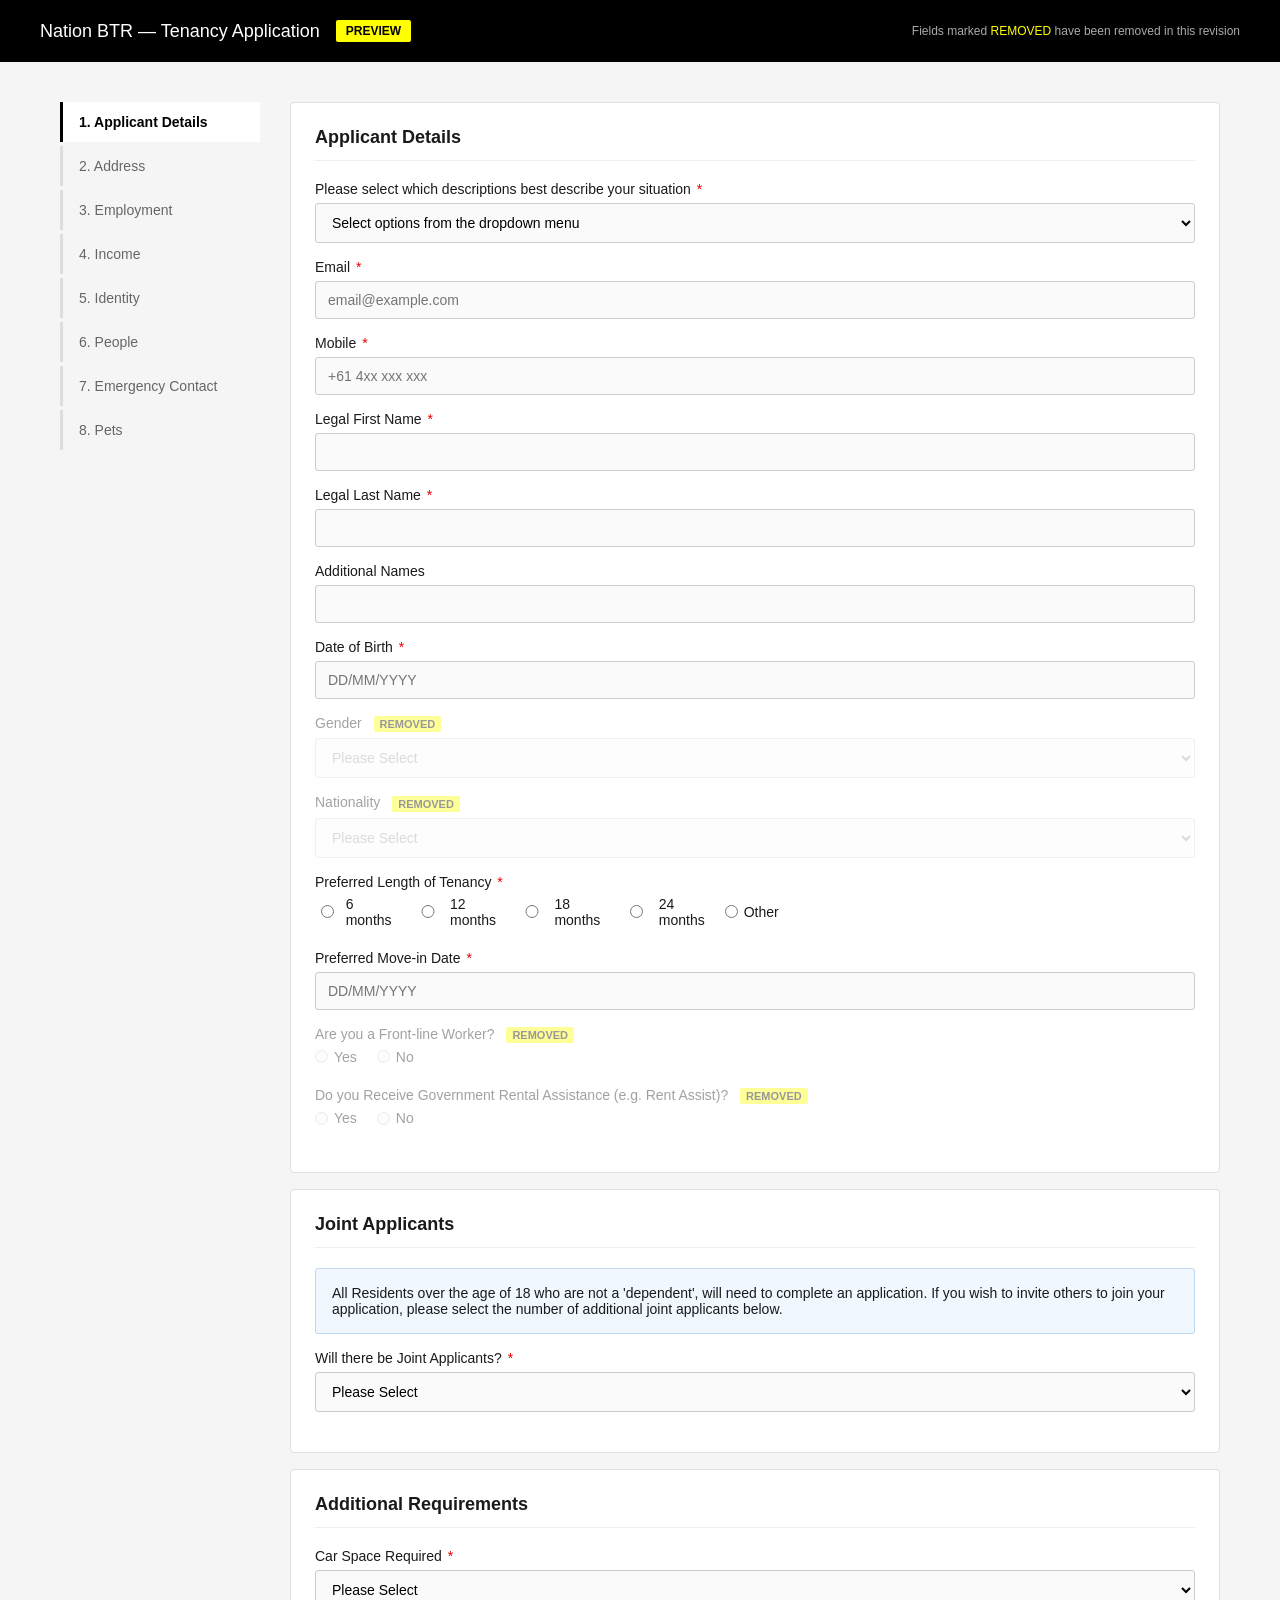
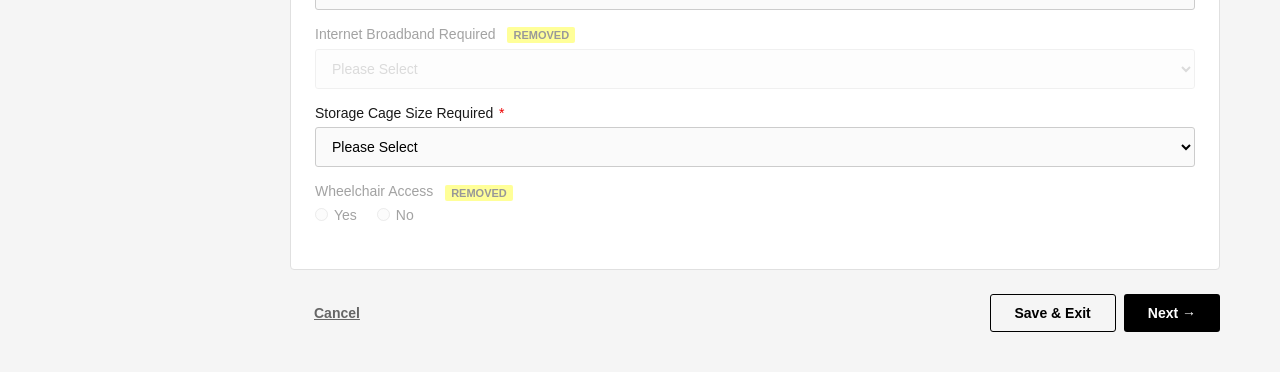
==== index.html @ 7a9f318f "Add HTML preview page with all 8 steps - removed fields shown in yellow" ====
<!DOCTYPE html>
<html lang="en">
<head>
    <meta charset="UTF-8">
    <meta name="viewport" content="width=device-width, initial-scale=1.0">
    <title>Nation BTR — Tenancy Application Form Preview</title>
    <style>
        * { box-sizing: border-box; margin: 0; padding: 0; }
        body { font-family: -apple-system, BlinkMacSystemFont, 'Segoe UI', sans-serif; background: #f5f5f5; color: #1a1a1a; }
        .header { background: #000; color: #fff; padding: 20px 40px; display: flex; align-items: center; gap: 16px; }
        .header h1 { font-size: 18px; font-weight: 500; }
        .header .badge { background: #ff0; color: #000; padding: 4px 10px; font-size: 12px; font-weight: 700; border-radius: 2px; }
        .layout { display: flex; max-width: 1200px; margin: 40px auto; gap: 30px; padding: 0 20px; }
        .stepper { width: 200px; flex-shrink: 0; }
        .stepper-item { padding: 12px 16px; border-left: 3px solid #ddd; margin-bottom: 4px; cursor: pointer; font-size: 14px; color: #666; }
        .stepper-item.active { border-left-color: #000; color: #000; font-weight: 600; background: #fff; }
        .stepper-item:hover { background: #fff; }
        .form-area { flex: 1; }
        .step { display: none; }
        .step.active { display: block; }
        .section { background: #fff; border: 1px solid #e0e0e0; border-radius: 4px; padding: 24px; margin-bottom: 16px; }
        .section h2 { font-size: 18px; font-weight: 600; margin-bottom: 20px; padding-bottom: 12px; border-bottom: 1px solid #eee; }
        .section h3 { font-size: 14px; font-weight: 600; margin: 20px 0 12px; color: #444; text-transform: uppercase; letter-spacing: 0.5px; }
        .field { margin-bottom: 16px; }
        .field label { display: block; font-size: 14px; font-weight: 500; margin-bottom: 6px; }
        .field label .req { color: #e00; margin-left: 2px; }
        .field input, .field select, .field textarea { width: 100%; padding: 10px 12px; border: 1px solid #ccc; border-radius: 3px; font-size: 14px; background: #fafafa; }
        .field input:focus, .field select:focus { outline: none; border-color: #000; background: #fff; }
        .field .hint { font-size: 12px; color: #888; margin-top: 4px; }
        .radio-group { display: flex; gap: 20px; margin-top: 6px; }
        .radio-group label { display: flex; align-items: center; gap: 6px; font-size: 14px; font-weight: 400; cursor: pointer; }
        .field-row { display: grid; grid-template-columns: 1fr 1fr; gap: 16px; }
        .nav-buttons { display: flex; justify-content: space-between; align-items: center; margin-top: 24px; }
        .btn { padding: 10px 24px; font-size: 14px; font-weight: 600; border: none; border-radius: 3px; cursor: pointer; }
        .btn-primary { background: #000; color: #fff; }
        .btn-secondary { background: transparent; border: 1px solid #000; color: #000; }
        .btn-ghost { background: transparent; color: #666; text-decoration: underline; border: none; }
        .removed-badge { display: inline-block; background: #ff0; color: #000; font-size: 11px; font-weight: 700; padding: 2px 6px; border-radius: 2px; margin-left: 8px; vertical-align: middle; }
        .info-box { background: #f0f7ff; border: 1px solid #c0d8f0; border-radius: 3px; padding: 16px; font-size: 14px; margin-bottom: 16px; }
    </style>
</head>
<body>

<div class="header">
    <h1>Nation BTR — Tenancy Application</h1>
    <span class="badge">PREVIEW</span>
    <span style="font-size:12px;color:#aaa;margin-left:auto;">Fields marked <span style="color:#ff0">REMOVED</span> have been removed in this revision</span>
</div>

<div class="layout">
    <div class="stepper">
        <div class="stepper-item active" onclick="showStep(1)">1. Applicant Details</div>
        <div class="stepper-item" onclick="showStep(2)">2. Address</div>
        <div class="stepper-item" onclick="showStep(3)">3. Employment</div>
        <div class="stepper-item" onclick="showStep(4)">4. Income</div>
        <div class="stepper-item" onclick="showStep(5)">5. Identity</div>
        <div class="stepper-item" onclick="showStep(6)">6. People</div>
        <div class="stepper-item" onclick="showStep(7)">7. Emergency Contact</div>
        <div class="stepper-item" onclick="showStep(8)">8. Pets</div>
    </div>

    <div class="form-area">

        <!-- STEP 1 -->
        <div class="step active" id="step-1">
            <div class="section">
                <h2>Applicant Details</h2>
                <div class="field">
                    <label>Please select which descriptions best describe your situation <span class="req">*</span></label>
                    <select><option>Select options from the dropdown menu</option></select>
                </div>
                <div class="field">
                    <label>Email <span class="req">*</span></label>
                    <input type="email" placeholder="email@example.com">
                </div>
                <div class="field">
                    <label>Mobile <span class="req">*</span></label>
                    <input type="tel" placeholder="+61 4xx xxx xxx">
                </div>
                <div class="field">
                    <label>Legal First Name <span class="req">*</span></label>
                    <input type="text">
                </div>
                <div class="field">
                    <label>Legal Last Name <span class="req">*</span></label>
                    <input type="text">
                </div>
                <div class="field">
                    <label>Additional Names</label>
                    <input type="text">
                </div>
                <div class="field">
                    <label>Date of Birth <span class="req">*</span></label>
                    <input type="text" placeholder="DD/MM/YYYY">
                </div>
                <div class="field" style="opacity:0.4">
                    <label>Gender <span class="removed-badge">REMOVED</span></label>
                    <select disabled><option>Please Select</option></select>
                </div>
                <div class="field" style="opacity:0.4">
                    <label>Nationality <span class="removed-badge">REMOVED</span></label>
                    <select disabled><option>Please Select</option></select>
                </div>
                <div class="field">
                    <label>Preferred Length of Tenancy <span class="req">*</span></label>
                    <div class="radio-group">
                        <label><input type="radio" name="tenancy"> 6 months</label>
                        <label><input type="radio" name="tenancy"> 12 months</label>
                        <label><input type="radio" name="tenancy"> 18 months</label>
                        <label><input type="radio" name="tenancy"> 24 months</label>
                        <label><input type="radio" name="tenancy"> Other</label>
                    </div>
                </div>
                <div class="field">
                    <label>Preferred Move-in Date <span class="req">*</span></label>
                    <input type="text" placeholder="DD/MM/YYYY">
                </div>
                <div class="field" style="opacity:0.4">
                    <label>Are you a Front-line Worker? <span class="removed-badge">REMOVED</span></label>
                    <div class="radio-group">
                        <label><input type="radio" disabled> Yes</label>
                        <label><input type="radio" disabled> No</label>
                    </div>
                </div>
                <div class="field" style="opacity:0.4">
                    <label>Do you Receive Government Rental Assistance (e.g. Rent Assist)? <span class="removed-badge">REMOVED</span></label>
                    <div class="radio-group">
                        <label><input type="radio" disabled> Yes</label>
                        <label><input type="radio" disabled> No</label>
                    </div>
                </div>
            </div>

            <div class="section">
                <h2>Joint Applicants</h2>
                <p class="info-box">All Residents over the age of 18 who are not a 'dependent', will need to complete an application. If you wish to invite others to join your application, please select the number of additional joint applicants below.</p>
                <div class="field">
                    <label>Will there be Joint Applicants? <span class="req">*</span></label>
                    <select><option>Please Select</option><option>0</option><option>1</option><option>2</option><option>3</option></select>
                </div>
            </div>

            <div class="section">
                <h2>Additional Requirements</h2>
                <div class="field">
                    <label>Car Space Required <span class="req">*</span></label>
                    <select><option>Please Select</option></select>
                </div>
                <div class="field" style="opacity:0.4">
                    <label>Internet Broadband Required <span class="removed-badge">REMOVED</span></label>
                    <select disabled><option>Please Select</option></select>
                </div>
                <div class="field">
                    <label>Storage Cage Size Required <span class="req">*</span></label>
                    <select><option>Please Select</option></select>
                </div>
                <div class="field" style="opacity:0.4">
                    <label>Wheelchair Access <span class="removed-badge">REMOVED</span></label>
                    <div class="radio-group">
                        <label><input type="radio" disabled> Yes</label>
                        <label><input type="radio" disabled> No</label>
                    </div>
                </div>
            </div>

            <div class="nav-buttons">
                <button class="btn btn-ghost">Cancel</button>
                <div style="display:flex;gap:8px">
                    <button class="btn btn-secondary">Save &amp; Exit</button>
                    <button class="btn btn-primary" onclick="showStep(2)">Next →</button>
                </div>
            </div>
        </div>

        <!-- STEP 2 -->
        <div class="step" id="step-2">
            <div class="section">
                <h2>Current Residential Address</h2>
                <p style="font-size:14px;color:#666;margin-bottom:16px">At a minimum, please provide your current residential address</p>
                <div class="field">
                    <label>Country <span class="req">*</span></label>
                    <select><option>Australia</option></select>
                </div>
                <div class="field"><label>Unit Number</label><input type="text"></div>
                <div class="field"><label>Street Number <span class="req">*</span></label><input type="text"></div>
                <div class="field"><label>Street Name <span class="req">*</span></label><input type="text"></div>
                <div class="field"><label>Street Type <span class="req">*</span></label><select><option>Please Select</option></select></div>
                <div class="field"><label>Suburb <span class="req">*</span></label><input type="text"></div>
                <div class="field"><label>State / Region</label><select><option>Please Select</option></select></div>
                <div class="field"><label>Postcode <span class="req">*</span></label><input type="text"></div>
                <div class="field">
                    <label>Do you rent? <span class="req">*</span></label>
                    <select><option>Please Select</option><option>Yes</option><option>No</option></select>
                </div>
                <div class="field"><label>Date you Moved into your Current Address</label><input type="text" placeholder="DD/MM/YYYY"></div>
            </div>
            <div class="nav-buttons">
                <button class="btn btn-secondary" onclick="showStep(1)">← Previous</button>
                <button class="btn btn-primary" onclick="showStep(3)">Next →</button>
            </div>
        </div>

        <!-- STEP 3 -->
        <div class="step" id="step-3">
            <div class="section">
                <h2>Employment Details</h2>
                <p style="font-size:14px;color:#666;margin-bottom:16px">At minimum, please provide Proof of Employment to cover all the jobs you have held over the last 12 months</p>
                <div class="field">
                    <label>Employment Type <span class="req">*</span></label>
                    <div class="radio-group">
                        <label><input type="radio" name="emp"> Employed</label>
                        <label><input type="radio" name="emp"> Self Employed</label>
                        <label><input type="radio" name="emp"> Unemployed</label>
                        <label><input type="radio" name="emp" style="opacity:0.4" disabled> Retired <span class="removed-badge">REMOVED</span></label>
                        <label><input type="radio" name="emp" style="opacity:0.4" disabled> Student <span class="removed-badge">REMOVED</span></label>
                    </div>
                </div>
                <h3>Current Employment Details</h3>
                <div class="field"><label>Company Name <span class="req">*</span></label><input type="text"></div>
                <div class="field"><label>Role or Title <span class="req">*</span></label><input type="text"></div>
                <div class="field"><label>Start Date <span class="req">*</span></label><input type="text" placeholder="DD/MM/YYYY"></div>
                <div class="field" style="opacity:0.4">
                    <label>Are you still Working There? <span class="removed-badge">REMOVED</span></label>
                    <div class="radio-group">
                        <label><input type="radio" disabled> Yes</label>
                        <label><input type="radio" disabled> No</label>
                    </div>
                </div>
                <h3>Proof of Employment</h3>
                <div class="field"><label>Document Type for Proof <span class="req">*</span></label><select><option>Please Select</option></select></div>
                <div class="field"><label>Upload Document <span class="req">*</span></label><input type="file" accept=".pdf"></div>
            </div>
            <div class="nav-buttons">
                <button class="btn btn-secondary" onclick="showStep(2)">← Previous</button>
                <button class="btn btn-primary" onclick="showStep(4)">Next →</button>
            </div>
        </div>

        <!-- STEP 4 -->
        <div class="step" id="step-4">
            <div class="section">
                <h2>Income &amp; Bank Statements</h2>
                <div class="field"><label>Income Type <span class="req">*</span></label><select><option>Please Select</option></select></div>
                <div class="field"><label>Frequency of Income <span class="req">*</span></label><select><option>Please Select</option></select></div>
                <div class="field"><label>Net Amount <span class="req">*</span></label><input type="number" placeholder="$"></div>
                <h3>Bank Statements</h3>
                <p style="font-size:14px;color:#666;margin-bottom:12px">Load up to 3 official Australian Bank Statements to demonstrate your income over the past 3 months</p>
                <div class="field"><label>Bank Statement 1 <span class="req">*</span></label><input type="file" accept=".pdf"><div class="hint">Minimum 3 Months Old</div></div>
            </div>
            <div class="nav-buttons">
                <button class="btn btn-secondary" onclick="showStep(3)">← Previous</button>
                <button class="btn btn-primary" onclick="showStep(5)">Next →</button>
            </div>
        </div>

        <!-- STEP 5 -->
        <div class="step" id="step-5">
            <div class="section">
                <h2>Identity Documents</h2>
                <div class="field"><label>Select Primary Document Type <span class="req">*</span></label><select><option>Please Select</option></select></div>
                <div class="field"><label>Select Secondary Document Type <span class="req">*</span></label><select><option>Please Select</option></select></div>
            </div>
            <div class="section">
                <h2>Proof of Identity Data</h2>
                <div class="field">
                    <label>Document Type <span class="req">*</span></label>
                    <div class="radio-group">
                        <label><input type="radio" name="id"> Passport</label>
                        <label><input type="radio" name="id"> Driving License</label>
                        <label><input type="radio" name="id"> Medicare</label>
                    </div>
                </div>
                <div class="field"><label>Passport Number</label><input type="text"></div>
                <div class="field"><label>Country Code</label><input type="text"></div>
                <div class="field" style="opacity:0.4">
                    <label>Gender <span class="removed-badge">REMOVED</span></label>
                    <select disabled><option>Please Select</option></select>
                </div>
            </div>
            <div class="nav-buttons">
                <button class="btn btn-secondary" onclick="showStep(4)">← Previous</button>
                <button class="btn btn-primary" onclick="showStep(6)">Next →</button>
            </div>
        </div>

        <!-- STEP 6 -->
        <div class="step" id="step-6">
            <div class="section">
                <h2>Other Residents</h2>
                <div class="field">
                    <label>Other Residents Including Children? <span class="req">*</span></label>
                    <div class="radio-group">
                        <label><input type="radio" name="occ"> Yes</label>
                        <label><input type="radio" name="occ"> No</label>
                    </div>
                </div>
                <div style="opacity:0.4">
                    <h3>Resident Details <span class="removed-badge">REMOVED</span></h3>
                    <p style="font-size:13px;color:#888;margin-top:8px">Age, First Name, Last Name, Carer fields for Residents 1–6 have been removed</p>
                </div>
            </div>
            <div class="nav-buttons">
                <button class="btn btn-secondary" onclick="showStep(5)">← Previous</button>
                <button class="btn btn-primary" onclick="showStep(7)">Next →</button>
            </div>
        </div>

        <!-- STEP 7 -->
        <div class="step" id="step-7">
            <div class="section">
                <h2>Emergency Contact</h2>
                <div class="field"><label>First Name <span class="req">*</span></label><input type="text"></div>
                <div class="field"><label>Last Name <span class="req">*</span></label><input type="text"></div>
                <div class="field"><label>Phone <span class="req">*</span></label><input type="tel"></div>
                <div class="field"><label>Email <span class="req">*</span></label><input type="email"></div>
                <div class="field"><label>Relationship to you <span class="req">*</span></label><select><option>Please Select</option></select></div>
            </div>
            <div class="nav-buttons">
                <button class="btn btn-secondary" onclick="showStep(6)">← Previous</button>
                <button class="btn btn-primary" onclick="showStep(8)">Next →</button>
            </div>
        </div>

        <!-- STEP 8 -->
        <div class="step" id="step-8">
            <div class="section">
                <h2>Pets</h2>
                <div class="field">
                    <label>Will any Pets be Living in your Residence? <span class="req">*</span></label>
                    <div class="radio-group">
                        <label><input type="radio" name="pets"> Yes</label>
                        <label><input type="radio" name="pets"> No</label>
                    </div>
                </div>
                <h3>Pet 1</h3>
                <div class="field"><label>Pet Name</label><input type="text"></div>
                <div class="field"><label>Species <span class="req">*</span></label><select><option>Please Select</option></select></div>
                <div class="field"><label>Breed</label><input type="text"></div>
                <div class="field" style="opacity:0.4"><label>Gender <span class="removed-badge">REMOVED</span></label><select disabled><option>Please Select</option></select></div>
                <div class="field" style="opacity:0.4"><label>Age <span class="removed-badge">REMOVED</span></label><input type="number" disabled></div>
                <div class="field" style="opacity:0.4"><label>Pet Registration Number <span class="removed-badge">REMOVED</span></label><input type="text" disabled></div>
                <div class="field"><label>Weight (KG)</label><input type="text"></div>
                <div class="field">
                    <label>Vaccinated? <span class="req">*</span></label>
                    <div class="radio-group">
                        <label><input type="radio" name="vax"> Yes</label>
                        <label><input type="radio" name="vax"> No</label>
                    </div>
                </div>
                <div class="field"><label>Photos</label><input type="file" accept="image/*"><div class="hint">Please attach photos of pet</div></div>
            </div>
            <div class="nav-buttons">
                <button class="btn btn-secondary" onclick="showStep(7)">← Previous</button>
                <button class="btn btn-primary">Submit Application</button>
            </div>
        </div>

    </div>
</div>

<script>
function showStep(n) {
    document.querySelectorAll('.step').forEach(s => s.classList.remove('active'));
    document.querySelectorAll('.stepper-item').forEach(s => s.classList.remove('active'));
    document.getElementById('step-' + n).classList.add('active');
    document.querySelectorAll('.stepper-item')[n-1].classList.add('active');
    window.scrollTo(0,0);
}
</script>
</body>
</html>
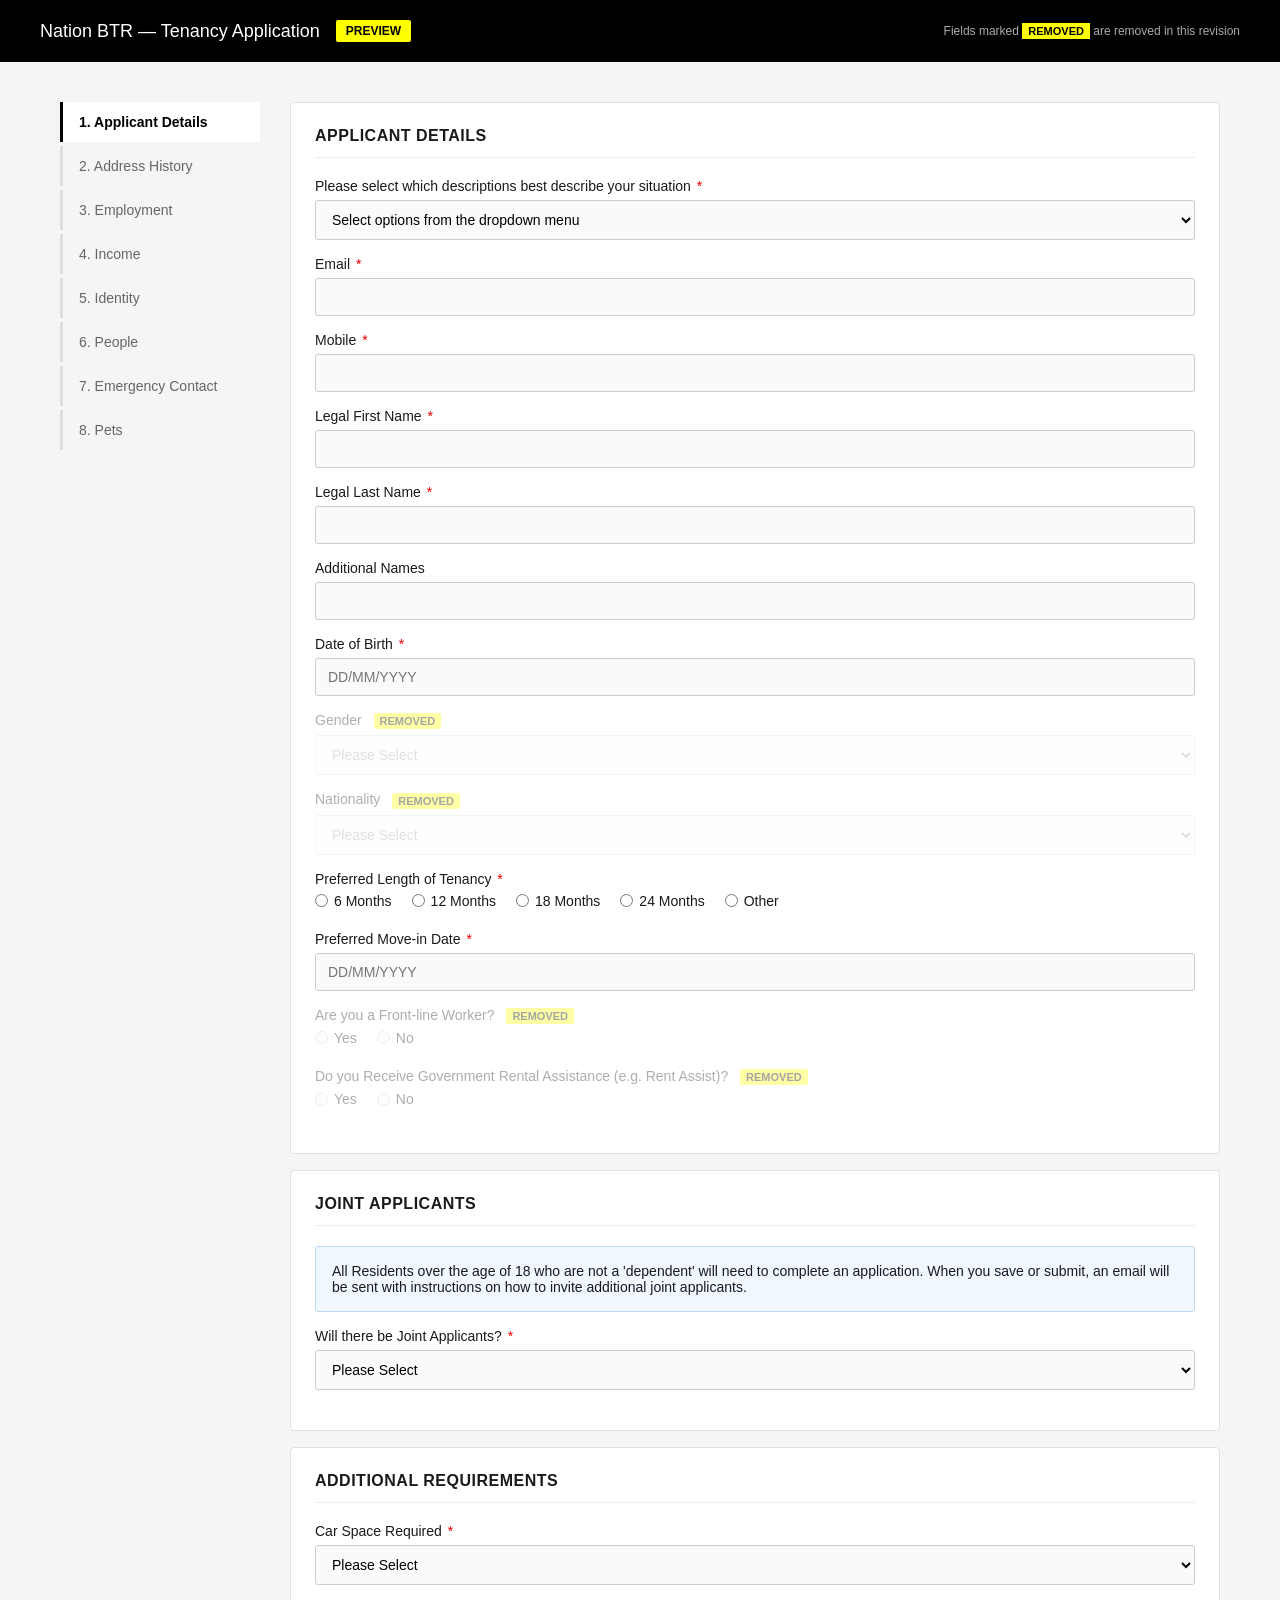
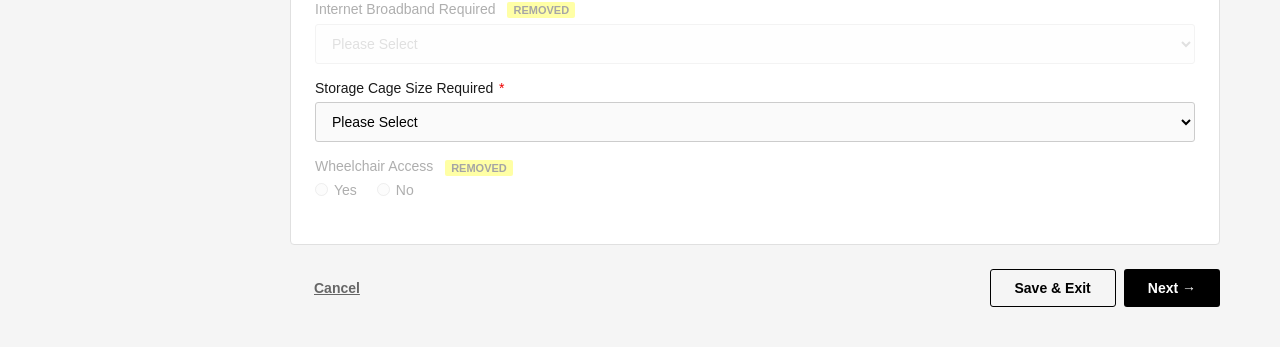
==== commit 872bd5a7: "Full rewrite - all HubSpot CRM internal field names wired up across all 8 steps" ====
--- a/index.html
+++ b/index.html
@@ -9,7 +9,7 @@
         body { font-family: -apple-system, BlinkMacSystemFont, 'Segoe UI', sans-serif; background: #f5f5f5; color: #1a1a1a; }
         .header { background: #000; color: #fff; padding: 20px 40px; display: flex; align-items: center; gap: 16px; }
         .header h1 { font-size: 18px; font-weight: 500; }
-        .header .badge { background: #ff0; color: #000; padding: 4px 10px; font-size: 12px; font-weight: 700; border-radius: 2px; }
+        .badge { background: #ff0; color: #000; padding: 4px 10px; font-size: 12px; font-weight: 700; border-radius: 2px; }
         .layout { display: flex; max-width: 1200px; margin: 40px auto; gap: 30px; padding: 0 20px; }
         .stepper { width: 200px; flex-shrink: 0; }
         .stepper-item { padding: 12px 16px; border-left: 3px solid #ddd; margin-bottom: 4px; cursor: pointer; font-size: 14px; color: #666; }
@@ -19,15 +19,15 @@
         .step { display: none; }
         .step.active { display: block; }
         .section { background: #fff; border: 1px solid #e0e0e0; border-radius: 4px; padding: 24px; margin-bottom: 16px; }
-        .section h2 { font-size: 18px; font-weight: 600; margin-bottom: 20px; padding-bottom: 12px; border-bottom: 1px solid #eee; }
-        .section h3 { font-size: 14px; font-weight: 600; margin: 20px 0 12px; color: #444; text-transform: uppercase; letter-spacing: 0.5px; }
+        .section h2 { font-size: 16px; font-weight: 700; margin-bottom: 20px; padding-bottom: 12px; border-bottom: 1px solid #eee; text-transform: uppercase; letter-spacing: 0.5px; }
+        .section h3 { font-size: 13px; font-weight: 700; margin: 20px 0 12px; text-transform: uppercase; letter-spacing: 0.5px; }
         .field { margin-bottom: 16px; }
         .field label { display: block; font-size: 14px; font-weight: 500; margin-bottom: 6px; }
-        .field label .req { color: #e00; margin-left: 2px; }
-        .field input, .field select, .field textarea { width: 100%; padding: 10px 12px; border: 1px solid #ccc; border-radius: 3px; font-size: 14px; background: #fafafa; }
+        .req { color: #e00; margin-left: 2px; }
+        .field input[type=text], .field input[type=email], .field input[type=tel], .field input[type=number], .field select { width: 100%; padding: 10px 12px; border: 1px solid #ccc; border-radius: 3px; font-size: 14px; background: #fafafa; }
         .field input:focus, .field select:focus { outline: none; border-color: #000; background: #fff; }
         .field .hint { font-size: 12px; color: #888; margin-top: 4px; }
-        .radio-group { display: flex; gap: 20px; margin-top: 6px; }
+        .radio-group { display: flex; gap: 20px; flex-wrap: wrap; margin-top: 6px; }
         .radio-group label { display: flex; align-items: center; gap: 6px; font-size: 14px; font-weight: 400; cursor: pointer; }
         .field-row { display: grid; grid-template-columns: 1fr 1fr; gap: 16px; }
         .nav-buttons { display: flex; justify-content: space-between; align-items: center; margin-top: 24px; }
@@ -35,8 +35,13 @@
         .btn-primary { background: #000; color: #fff; }
         .btn-secondary { background: transparent; border: 1px solid #000; color: #000; }
         .btn-ghost { background: transparent; color: #666; text-decoration: underline; border: none; }
+        .removed { opacity: 0.35; pointer-events: none; }
         .removed-badge { display: inline-block; background: #ff0; color: #000; font-size: 11px; font-weight: 700; padding: 2px 6px; border-radius: 2px; margin-left: 8px; vertical-align: middle; }
         .info-box { background: #f0f7ff; border: 1px solid #c0d8f0; border-radius: 3px; padding: 16px; font-size: 14px; margin-bottom: 16px; }
+        .conditional-note { font-size: 13px; color: #e67700; margin-bottom: 16px; }
+        .hidden { display: none; }
+        .upload-field { display: flex; align-items: center; justify-content: space-between; border: 1px solid #ccc; border-radius: 3px; padding: 10px 12px; background: #fafafa; }
+        .upload-btn { background: #000; color: #fff; border: none; padding: 8px 16px; font-size: 12px; font-weight: 700; cursor: pointer; letter-spacing: 0.5px; }
     </style>
 </head>
 <body>
@@ -44,13 +49,13 @@
 <div class="header">
     <h1>Nation BTR — Tenancy Application</h1>
     <span class="badge">PREVIEW</span>
-    <span style="font-size:12px;color:#aaa;margin-left:auto;">Fields marked <span style="color:#ff0">REMOVED</span> have been removed in this revision</span>
+    <span style="font-size:12px;color:#aaa;margin-left:auto">Fields marked <span style="background:#ff0;color:#000;padding:2px 6px;font-size:11px;font-weight:700">REMOVED</span> are removed in this revision</span>
 </div>
 
 <div class="layout">
     <div class="stepper">
         <div class="stepper-item active" onclick="showStep(1)">1. Applicant Details</div>
-        <div class="stepper-item" onclick="showStep(2)">2. Address</div>
+        <div class="stepper-item" onclick="showStep(2)">2. Address History</div>
         <div class="stepper-item" onclick="showStep(3)">3. Employment</div>
         <div class="stepper-item" onclick="showStep(4)">4. Income</div>
         <div class="stepper-item" onclick="showStep(5)">5. Identity</div>
@@ -61,82 +66,82 @@
 
     <div class="form-area">
 
-        <!-- STEP 1 -->
+        <!-- =========== STEP 1 =========== -->
         <div class="step active" id="step-1">
             <div class="section">
                 <h2>Applicant Details</h2>
                 <div class="field">
                     <label>Please select which descriptions best describe your situation <span class="req">*</span></label>
-                    <select><option>Select options from the dropdown menu</option></select>
+                    <select name="type"><option>Select options from the dropdown menu</option></select>
                 </div>
                 <div class="field">
                     <label>Email <span class="req">*</span></label>
-                    <input type="email" placeholder="email@example.com">
+                    <input type="email" name="email">
                 </div>
                 <div class="field">
                     <label>Mobile <span class="req">*</span></label>
-                    <input type="tel" placeholder="+61 4xx xxx xxx">
+                    <input type="tel" name="phone">
                 </div>
                 <div class="field">
                     <label>Legal First Name <span class="req">*</span></label>
-                    <input type="text">
+                    <input type="text" name="legal_first_name">
                 </div>
                 <div class="field">
                     <label>Legal Last Name <span class="req">*</span></label>
-                    <input type="text">
+                    <input type="text" name="legal_last_name">
                 </div>
                 <div class="field">
                     <label>Additional Names</label>
-                    <input type="text">
+                    <input type="text" name="other_given_name">
                 </div>
                 <div class="field">
                     <label>Date of Birth <span class="req">*</span></label>
-                    <input type="text" placeholder="DD/MM/YYYY">
-                </div>
-                <div class="field" style="opacity:0.4">
+                    <input type="text" name="date_of_birth" class="js-dateinput" placeholder="DD/MM/YYYY">
+                </div>
+                <div class="field removed">
                     <label>Gender <span class="removed-badge">REMOVED</span></label>
-                    <select disabled><option>Please Select</option></select>
-                </div>
-                <div class="field" style="opacity:0.4">
+                    <select name="gender" disabled><option>Please Select</option></select>
+                </div>
+                <div class="field removed">
                     <label>Nationality <span class="removed-badge">REMOVED</span></label>
-                    <select disabled><option>Please Select</option></select>
+                    <select name="application_form_nationality" disabled><option>Please Select</option></select>
                 </div>
                 <div class="field">
                     <label>Preferred Length of Tenancy <span class="req">*</span></label>
                     <div class="radio-group">
-                        <label><input type="radio" name="tenancy"> 6 months</label>
-                        <label><input type="radio" name="tenancy"> 12 months</label>
-                        <label><input type="radio" name="tenancy"> 18 months</label>
-                        <label><input type="radio" name="tenancy"> 24 months</label>
-                        <label><input type="radio" name="tenancy"> Other</label>
+                        <label><input type="radio" name="length_of_tenancy" value="6"> 6 Months</label>
+                        <label><input type="radio" name="length_of_tenancy" value="12"> 12 Months</label>
+                        <label><input type="radio" name="length_of_tenancy" value="18"> 18 Months</label>
+                        <label><input type="radio" name="length_of_tenancy" value="24"> 24 Months</label>
+                        <label><input type="radio" name="length_of_tenancy" value="other"> Other</label>
                     </div>
                 </div>
                 <div class="field">
                     <label>Preferred Move-in Date <span class="req">*</span></label>
-                    <input type="text" placeholder="DD/MM/YYYY">
-                </div>
-                <div class="field" style="opacity:0.4">
+                    <input type="text" name="move_in_date" class="js-movecalendar" placeholder="DD/MM/YYYY">
+                </div>
+                <div class="field removed">
                     <label>Are you a Front-line Worker? <span class="removed-badge">REMOVED</span></label>
                     <div class="radio-group">
-                        <label><input type="radio" disabled> Yes</label>
-                        <label><input type="radio" disabled> No</label>
-                    </div>
-                </div>
-                <div class="field" style="opacity:0.4">
+                        <label><input type="radio" name="front_line_worker" disabled> Yes</label>
+                        <label><input type="radio" name="front_line_worker" disabled> No</label>
+                    </div>
+                </div>
+                <div class="field removed">
                     <label>Do you Receive Government Rental Assistance (e.g. Rent Assist)? <span class="removed-badge">REMOVED</span></label>
                     <div class="radio-group">
-                        <label><input type="radio" disabled> Yes</label>
-                        <label><input type="radio" disabled> No</label>
+                        <label><input type="radio" name="rent_assistance" disabled> Yes</label>
+                        <label><input type="radio" name="rent_assistance" disabled> No</label>
                     </div>
                 </div>
             </div>
 
             <div class="section">
                 <h2>Joint Applicants</h2>
-                <p class="info-box">All Residents over the age of 18 who are not a 'dependent', will need to complete an application. If you wish to invite others to join your application, please select the number of additional joint applicants below.</p>
+                <p class="info-box">All Residents over the age of 18 who are not a 'dependent' will need to complete an application. When you save or submit, an email will be sent with instructions on how to invite additional joint applicants.</p>
                 <div class="field">
                     <label>Will there be Joint Applicants? <span class="req">*</span></label>
-                    <select><option>Please Select</option><option>0</option><option>1</option><option>2</option><option>3</option></select>
+                    <select name="number_of_joint_applicants"><option>Please Select</option><option>0</option><option>1</option><option>2</option><option>3</option></select>
                 </div>
             </div>
 
@@ -144,63 +149,165 @@
                 <h2>Additional Requirements</h2>
                 <div class="field">
                     <label>Car Space Required <span class="req">*</span></label>
-                    <select><option>Please Select</option></select>
-                </div>
-                <div class="field" style="opacity:0.4">
+                    <select name="car_space_type"><option>Please Select</option></select>
+                </div>
+                <div class="field removed">
                     <label>Internet Broadband Required <span class="removed-badge">REMOVED</span></label>
-                    <select disabled><option>Please Select</option></select>
+                    <select name="internet_required" disabled><option>Please Select</option></select>
                 </div>
                 <div class="field">
                     <label>Storage Cage Size Required <span class="req">*</span></label>
-                    <select><option>Please Select</option></select>
-                </div>
-                <div class="field" style="opacity:0.4">
+                    <select name="storage_cage_size"><option>Please Select</option></select>
+                </div>
+                <div class="field removed">
                     <label>Wheelchair Access <span class="removed-badge">REMOVED</span></label>
                     <div class="radio-group">
-                        <label><input type="radio" disabled> Yes</label>
-                        <label><input type="radio" disabled> No</label>
-                    </div>
-                </div>
-            </div>
-
-            <div class="nav-buttons">
-                <button class="btn btn-ghost">Cancel</button>
-                <div style="display:flex;gap:8px">
-                    <button class="btn btn-secondary">Save &amp; Exit</button>
-                    <button class="btn btn-primary" onclick="showStep(2)">Next →</button>
-                </div>
-            </div>
-        </div>
-
-        <!-- STEP 2 -->
+                        <label><input type="radio" name="wheelchair_access_required" disabled> Yes</label>
+                        <label><input type="radio" name="wheelchair_access_required" disabled> No</label>
+                    </div>
+                </div>
+            </div>
+
+            <div class="nav-buttons">
+                <button class="btn btn-ghost" type="button">Cancel</button>
+                <div style="display:flex;gap:8px">
+                    <button class="btn btn-secondary" type="button">Save &amp; Exit</button>
+                    <button class="btn btn-primary" type="button" onclick="showStep(2)">Next →</button>
+                </div>
+            </div>
+        </div>
+
+        <!-- =========== STEP 2 =========== -->
         <div class="step" id="step-2">
             <div class="section">
                 <h2>Current Residential Address</h2>
                 <p style="font-size:14px;color:#666;margin-bottom:16px">At a minimum, please provide your current residential address</p>
                 <div class="field">
                     <label>Country <span class="req">*</span></label>
-                    <select><option>Australia</option></select>
-                </div>
-                <div class="field"><label>Unit Number</label><input type="text"></div>
-                <div class="field"><label>Street Number <span class="req">*</span></label><input type="text"></div>
-                <div class="field"><label>Street Name <span class="req">*</span></label><input type="text"></div>
-                <div class="field"><label>Street Type <span class="req">*</span></label><select><option>Please Select</option></select></div>
-                <div class="field"><label>Suburb <span class="req">*</span></label><input type="text"></div>
-                <div class="field"><label>State / Region</label><select><option>Please Select</option></select></div>
-                <div class="field"><label>Postcode <span class="req">*</span></label><input type="text"></div>
-                <div class="field">
-                    <label>Do you rent? <span class="req">*</span></label>
-                    <select><option>Please Select</option><option>Yes</option><option>No</option></select>
-                </div>
-                <div class="field"><label>Date you Moved into your Current Address</label><input type="text" placeholder="DD/MM/YYYY"></div>
-            </div>
-            <div class="nav-buttons">
-                <button class="btn btn-secondary" onclick="showStep(1)">← Previous</button>
-                <button class="btn btn-primary" onclick="showStep(3)">Next →</button>
-            </div>
-        </div>
-
-        <!-- STEP 3 -->
+                    <select name="current_address_country" class="js-crm-field"><option>Australia</option></select>
+                </div>
+                <div class="field">
+                    <label>Unit Number</label>
+                    <input type="text" name="current_address_unit_number" class="js-crm-field">
+                </div>
+                <div class="field">
+                    <label>Street Number <span class="req">*</span></label>
+                    <input type="text" name="current_address_street_number" class="js-crm-field">
+                </div>
+                <div class="field">
+                    <label>Street Name <span class="req">*</span></label>
+                    <input type="text" name="current_address_street_name" class="js-crm-field">
+                </div>
+                <div class="field">
+                    <label>Street Type <span class="req">*</span></label>
+                    <select name="current_address_street_type" class="js-crm-field"><option>Please Select</option></select>
+                </div>
+                <div class="field">
+                    <label>Suburb <span class="req">*</span></label>
+                    <input type="text" name="current_address_suburb" class="js-crm-field">
+                </div>
+                <div class="field">
+                    <label>State / Region</label>
+                    <select name="current_address_state" class="js-crm-field js-condition-required"><option>Please Select</option></select>
+                </div>
+                <div class="field">
+                    <label>Postcode <span class="req">*</span></label>
+                    <input type="text" name="current_address_postcode" class="js-crm-field">
+                </div>
+                <div class="field">
+                    <label>Do you Own or Rent at your Current Address? <span class="req">*</span></label>
+                    <select name="primary_address_own_or_rent"><option>Please Select</option><option value="Rent">Rent</option><option value="Own">Own</option><option value="Family Home">Family Home</option></select>
+                </div>
+                <div class="field">
+                    <label>Date you Moved into your Current Address</label>
+                    <input type="text" name="primary_address_move_in_date" class="js-dateinput" placeholder="DD/MM/YYYY" oninput="checkPreviousAddress(this.value)">
+                </div>
+
+                <h3>Reference Details <span style="font-size:11px;font-weight:400;color:#888;text-transform:none">(shown when renting)</span></h3>
+                <div class="field">
+                    <label>Rental Agency at current rental address</label>
+                    <input type="text" name="primary_address_reference_agency" class="primary_address_reference_agency js-condition-required">
+                </div>
+                <div class="field removed">
+                    <label>Managing Agent's name at current rental address <span class="removed-badge">REMOVED</span></label>
+                    <input type="text" name="primary_address_reference_contact_name" disabled>
+                </div>
+                <div class="field">
+                    <label>Managing Agent's email at current rental address</label>
+                    <input type="email" name="primary_address_reference_email" class="primary_address_reference_email js-condition-required">
+                </div>
+                <div class="field">
+                    <label>Managing Agent's phone number at current rental address</label>
+                    <input type="tel" name="primary_address_reference_phone" class="primary_address_reference_phone js-condition-required">
+                </div>
+                <p style="font-size:14px;color:#666;margin:12px 0 8px">Please provide the Tenant Ledger for your time at this property, or a Confirmation Letter from your Landlord</p>
+                <div class="field">
+                    <label>Proof of Rental Ledger</label>
+                    <div class="upload-field"><span name="proof_of_rent" style="font-size:14px;color:#888">Upload file</span><button class="upload-btn" type="button">↑ UPLOAD FILE</button></div>
+                </div>
+            </div>
+
+            <div class="section hidden" id="previousAddressSection">
+                <h2>Previous Residential Address</h2>
+                <p class="conditional-note">Shown because you have lived at your current address for less than 12 months</p>
+                <div class="field">
+                    <label>Country</label>
+                    <select name="previous_address_country" class="js-crm-field"><option>Australia</option></select>
+                </div>
+                <div class="field">
+                    <label>Unit Number</label>
+                    <input type="text" name="previous_address_unit_number" class="js-crm-field">
+                </div>
+                <div class="field">
+                    <label>Street Number</label>
+                    <input type="text" name="previous_address_street_number" class="js-crm-field">
+                </div>
+                <div class="field">
+                    <label>Street Name</label>
+                    <input type="text" name="previous_address_street_name" class="js-crm-field">
+                </div>
+                <div class="field">
+                    <label>Street Type</label>
+                    <select name="previous_address_street_type" class="js-crm-field"><option>Please Select</option></select>
+                </div>
+                <div class="field">
+                    <label>Suburb</label>
+                    <input type="text" name="previous_address_suburb" class="js-crm-field">
+                </div>
+                <div class="field">
+                    <label>Previous Address State</label>
+                    <select name="previous_address_state" class="js-crm-field"><option>Please Select</option></select>
+                </div>
+                <div class="field">
+                    <label>Postcode</label>
+                    <input type="text" name="previous_address_postcode" class="js-crm-field">
+                </div>
+                <div class="field">
+                    <label>Did you Own or Rent at your Previous Address?</label>
+                    <select name="secondary_address_own_or_rent"><option>Please Select</option><option>Rent</option><option>Own</option><option>Family Home</option></select>
+                </div>
+                <div class="field-row">
+                    <div class="field">
+                        <label>Previous Address Move In Date</label>
+                        <input type="text" name="secondary_address_move_in_date" class="js-dateinput" placeholder="DD/MM/YYYY">
+                    </div>
+                    <div class="field">
+                        <label>Previous Address Move Out Date</label>
+                        <input type="text" name="secondary_address_move_out_date" class="js-dateinput" placeholder="DD/MM/YYYY">
+                    </div>
+                </div>
+            </div>
+
+            <div class="nav-buttons">
+                <div style="display:flex;gap:8px">
+                    <button class="btn btn-secondary" type="button" onclick="showStep(1)">← Previous</button>
+                    <button class="btn btn-secondary" type="button">Save &amp; Exit</button>
+                </div>
+                <button class="btn btn-primary" type="button" onclick="showStep(3)">Next →</button>
+            </div>
+        </div>
+
+        <!-- =========== STEP 3 =========== -->
         <div class="step" id="step-3">
             <div class="section">
                 <h2>Employment Details</h2>
@@ -208,150 +315,333 @@
                 <div class="field">
                     <label>Employment Type <span class="req">*</span></label>
                     <div class="radio-group">
-                        <label><input type="radio" name="emp"> Employed</label>
-                        <label><input type="radio" name="emp"> Self Employed</label>
-                        <label><input type="radio" name="emp"> Unemployed</label>
-                        <label><input type="radio" name="emp" style="opacity:0.4" disabled> Retired <span class="removed-badge">REMOVED</span></label>
-                        <label><input type="radio" name="emp" style="opacity:0.4" disabled> Student <span class="removed-badge">REMOVED</span></label>
-                    </div>
-                </div>
+                        <label><input type="radio" name="employment_1_type" value="Employed"> Employed</label>
+                        <label><input type="radio" name="employment_1_type" value="Self Employed"> Self Employed</label>
+                        <label><input type="radio" name="employment_1_type" value="Unemployed"> Unemployed</label>
+                        <label class="removed"><input type="radio" name="employment_1_type" disabled> Retired <span class="removed-badge">REMOVED</span></label>
+                        <label class="removed"><input type="radio" name="employment_1_type" disabled> Student <span class="removed-badge">REMOVED</span></label>
+                    </div>
+                </div>
+
                 <h3>Current Employment Details</h3>
-                <div class="field"><label>Company Name <span class="req">*</span></label><input type="text"></div>
-                <div class="field"><label>Role or Title <span class="req">*</span></label><input type="text"></div>
-                <div class="field"><label>Start Date <span class="req">*</span></label><input type="text" placeholder="DD/MM/YYYY"></div>
-                <div class="field" style="opacity:0.4">
+                <div class="field">
+                    <label>Company Name <span class="req">*</span></label>
+                    <input type="text" name="employment_1_company_name">
+                </div>
+                <div class="field">
+                    <label>Role or Title <span class="req">*</span></label>
+                    <input type="text" name="employment_1_role_or_title">
+                </div>
+                <div class="field">
+                    <label>Start Date <span class="req">*</span></label>
+                    <input type="text" name="employment_1_start_date" class="js-dateinput" placeholder="DD/MM/YYYY">
+                </div>
+                <div class="field removed">
                     <label>Are you still Working There? <span class="removed-badge">REMOVED</span></label>
                     <div class="radio-group">
-                        <label><input type="radio" disabled> Yes</label>
-                        <label><input type="radio" disabled> No</label>
-                    </div>
-                </div>
+                        <label><input type="radio" name="employment_1_still_working_there" disabled> Yes</label>
+                        <label><input type="radio" name="employment_1_still_working_there" disabled> No</label>
+                    </div>
+                </div>
+
                 <h3>Proof of Employment</h3>
-                <div class="field"><label>Document Type for Proof <span class="req">*</span></label><select><option>Please Select</option></select></div>
-                <div class="field"><label>Upload Document <span class="req">*</span></label><input type="file" accept=".pdf"></div>
-            </div>
-            <div class="nav-buttons">
-                <button class="btn btn-secondary" onclick="showStep(2)">← Previous</button>
-                <button class="btn btn-primary" onclick="showStep(4)">Next →</button>
-            </div>
-        </div>
-
-        <!-- STEP 4 -->
+                <div class="field">
+                    <label>Document Type for Proof <span class="req">*</span></label>
+                    <select name="employment_1_document_type"><option>Please Select</option></select>
+                </div>
+                <div class="field">
+                    <label>Employment Proof Document <span class="req">*</span></label>
+                    <div class="upload-field"><span style="font-size:14px;color:#888">Upload file</span><button class="upload-btn" type="button">↑ UPLOAD FILE</button></div>
+                    <input type="hidden" name="employment_1_document">
+                </div>
+
+                <h3>Personal Reference <span class="removed-badge">REMOVED</span></h3>
+                <div class="removed">
+                    <div class="field"><label>Reference Type</label><select name="employment_1_reference_1_type" disabled><option>Please Select</option></select></div>
+                    <div class="field"><label>First Name</label><input type="text" name="employment_1_reference_1_first_name" disabled></div>
+                    <div class="field"><label>Last Name</label><input type="text" name="employment_1_reference_1_last_name" disabled></div>
+                    <div class="field"><label>Email</label><input type="email" name="employment_1_reference_1_email" disabled></div>
+                    <div class="field"><label>Phone</label><input type="tel" name="employment_1_reference_1_phone" disabled></div>
+                </div>
+            </div>
+
+            <div class="section">
+                <h2>Self Employment</h2>
+                <div class="field">
+                    <label>Company Name <span class="req">*</span></label>
+                    <input type="text" name="employment_1_self_company_name">
+                </div>
+                <div class="field">
+                    <label>ABN/ACN <span class="req">*</span></label>
+                    <input type="number" name="employment_1_self_employed_abn_acn">
+                </div>
+                <div class="field">
+                    <label>Date Started <span class="req">*</span></label>
+                    <input type="text" name="employment_1_self_date_start" class="js-dateinput" placeholder="DD/MM/YYYY">
+                </div>
+                <div class="field">
+                    <label>Proof of Self Employment <span class="req">*</span></label>
+                    <div class="upload-field"><span style="font-size:14px;color:#888">Upload file</span><button class="upload-btn" type="button">↑ UPLOAD FILE</button></div>
+                    <input type="hidden" name="employment_1_proof_of_self_employment">
+                </div>
+
+                <h3>Self Employment Reference <span class="removed-badge">REMOVED</span></h3>
+                <div class="removed">
+                    <div class="field"><label>Company Name</label><input type="text" name="employment_1_self_reference_1_company" disabled></div>
+                    <div class="field"><label>First Name</label><input type="text" name="employment_1_self_reference_1_first_name" disabled></div>
+                    <div class="field"><label>Last Name</label><input type="text" name="employment_1_self_reference_1_last_name" disabled></div>
+                    <div class="field"><label>Email</label><input type="email" name="employment_1_self_reference_1_email" disabled></div>
+                    <div class="field"><label>Phone</label><input type="tel" name="employment_1_self_reference_1_phone" disabled></div>
+                </div>
+            </div>
+
+            <div class="nav-buttons">
+                <div style="display:flex;gap:8px">
+                    <button class="btn btn-secondary" type="button" onclick="showStep(2)">← Previous</button>
+                    <button class="btn btn-secondary" type="button">Save &amp; Exit</button>
+                </div>
+                <button class="btn btn-primary" type="button" onclick="showStep(4)">Next →</button>
+            </div>
+        </div>
+
+        <!-- =========== STEP 4 =========== -->
         <div class="step" id="step-4">
             <div class="section">
                 <h2>Income &amp; Bank Statements</h2>
-                <div class="field"><label>Income Type <span class="req">*</span></label><select><option>Please Select</option></select></div>
-                <div class="field"><label>Frequency of Income <span class="req">*</span></label><select><option>Please Select</option></select></div>
-                <div class="field"><label>Net Amount <span class="req">*</span></label><input type="number" placeholder="$"></div>
+                <div class="field">
+                    <label>Income Type <span class="req">*</span></label>
+                    <select name="income_1_type"><option>Please Select</option></select>
+                </div>
+                <div class="field">
+                    <label>Frequency of Income <span class="req">*</span></label>
+                    <select name="income_1_frequency"><option>Please Select</option></select>
+                </div>
+                <div class="field">
+                    <label>Net Amount <span class="req">*</span></label>
+                    <input type="number" name="income_1_net_amount" placeholder="$">
+                </div>
+
                 <h3>Bank Statements</h3>
-                <p style="font-size:14px;color:#666;margin-bottom:12px">Load up to 3 official Australian Bank Statements to demonstrate your income over the past 3 months</p>
-                <div class="field"><label>Bank Statement 1 <span class="req">*</span></label><input type="file" accept=".pdf"><div class="hint">Minimum 3 Months Old</div></div>
-            </div>
-            <div class="nav-buttons">
-                <button class="btn btn-secondary" onclick="showStep(3)">← Previous</button>
-                <button class="btn btn-primary" onclick="showStep(5)">Next →</button>
-            </div>
-        </div>
-
-        <!-- STEP 5 -->
+                <p style="font-size:14px;color:#888;margin-bottom:12px"><strong>Please Note: Nation does not accept International Bank Statements</strong><br>Load up to 3 official Australian Bank Statements to demonstrate your income over the past 3 months</p>
+                <div class="field">
+                    <label>Bank Statement 1 <span class="req">*</span></label>
+                    <div class="upload-field"><span style="font-size:14px;color:#888">Upload file</span><button class="upload-btn" type="button">↑ UPLOAD FILE</button></div>
+                    <input type="hidden" name="income_1_bank_statement_file">
+                    <div class="hint">Minimum 3 Months Old</div>
+                </div>
+                <div class="field">
+                    <label>Bank Statement 2</label>
+                    <div class="upload-field"><span style="font-size:14px;color:#888">Upload file</span><button class="upload-btn" type="button">↑ UPLOAD FILE</button></div>
+                    <input type="hidden" name="income_1_bank_statement_file_2">
+                </div>
+                <div class="field">
+                    <label>Bank Statement 3</label>
+                    <div class="upload-field"><span style="font-size:14px;color:#888">Upload file</span><button class="upload-btn" type="button">↑ UPLOAD FILE</button></div>
+                    <input type="hidden" name="income_1_bank_statement_file_3">
+                </div>
+
+                <h3>Payslips <span style="font-size:11px;font-weight:400;color:#888;text-transform:none">(shown when income type is salary)</span></h3>
+                <p style="font-size:14px;color:#666;margin-bottom:12px">Your 3 most recent pay slips</p>
+                <div class="field">
+                    <label>Pay Slip 1</label>
+                    <div class="upload-field"><span style="font-size:14px;color:#888">Upload file</span><button class="upload-btn" type="button">↑ UPLOAD FILE</button></div>
+                    <input type="hidden" name="income_1_pay_slip">
+                </div>
+                <div class="field">
+                    <label>Pay Slip 2</label>
+                    <div class="upload-field"><span style="font-size:14px;color:#888">Upload file</span><button class="upload-btn" type="button">↑ UPLOAD FILE</button></div>
+                    <input type="hidden" name="income_1_pay_slip_2">
+                </div>
+                <div class="field">
+                    <label>Pay Slip 3</label>
+                    <div class="upload-field"><span style="font-size:14px;color:#888">Upload file</span><button class="upload-btn" type="button">↑ UPLOAD FILE</button></div>
+                    <input type="hidden" name="income_1_pay_slip_3">
+                </div>
+            </div>
+
+            <div class="nav-buttons">
+                <div style="display:flex;gap:8px">
+                    <button class="btn btn-secondary" type="button" onclick="showStep(3)">← Previous</button>
+                    <button class="btn btn-secondary" type="button">Save &amp; Exit</button>
+                </div>
+                <button class="btn btn-primary" type="button" onclick="showStep(5)">Next →</button>
+            </div>
+        </div>
+
+        <!-- =========== STEP 5 =========== -->
         <div class="step" id="step-5">
             <div class="section">
                 <h2>Identity Documents</h2>
-                <div class="field"><label>Select Primary Document Type <span class="req">*</span></label><select><option>Please Select</option></select></div>
-                <div class="field"><label>Select Secondary Document Type <span class="req">*</span></label><select><option>Please Select</option></select></div>
-            </div>
+                <p style="font-size:14px;color:#666;margin-bottom:16px">All Documents uploaded are held securely in an online data privacy vault, using zero trust principles, and are fully encrypted at rest, in transit &amp; in memory.</p>
+                <div class="field">
+                    <label>Select Primary Document Type <span class="req">*</span></label>
+                    <select name="primary_document"><option>Please Select</option></select>
+                </div>
+                <div class="field">
+                    <label>Select Secondary Document Type <span class="req">*</span></label>
+                    <select name="secondary_document"><option>Please Select</option></select>
+                </div>
+            </div>
+
             <div class="section">
                 <h2>Proof of Identity Data</h2>
                 <div class="field">
                     <label>Document Type <span class="req">*</span></label>
                     <div class="radio-group">
-                        <label><input type="radio" name="id"> Passport</label>
-                        <label><input type="radio" name="id"> Driving License</label>
-                        <label><input type="radio" name="id"> Medicare</label>
-                    </div>
-                </div>
-                <div class="field"><label>Passport Number</label><input type="text"></div>
-                <div class="field"><label>Country Code</label><input type="text"></div>
-                <div class="field" style="opacity:0.4">
+                        <label><input type="radio" name="identity_type" value="passport"> Passport</label>
+                        <label><input type="radio" name="identity_type" value="driving_licence"> Driving License</label>
+                        <label><input type="radio" name="identity_type" value="medicare"> Medicare</label>
+                    </div>
+                </div>
+
+                <h3>Passport</h3>
+                <div class="field"><label>Passport Number</label><input type="text" name="ntd_passport_number"></div>
+                <div class="field"><label>Passport Country Code</label><select name="ntd_passport_country_code"><option>Please Select</option></select></div>
+                <div class="field removed">
                     <label>Gender <span class="removed-badge">REMOVED</span></label>
-                    <select disabled><option>Please Select</option></select>
-                </div>
-            </div>
-            <div class="nav-buttons">
-                <button class="btn btn-secondary" onclick="showStep(4)">← Previous</button>
-                <button class="btn btn-primary" onclick="showStep(6)">Next →</button>
-            </div>
-        </div>
-
-        <!-- STEP 6 -->
+                    <select name="ntd_passport_gender" disabled><option>Please Select</option></select>
+                </div>
+
+                <h3>Driving License</h3>
+                <div class="field"><label>Driving License Number</label><input type="text" name="ntd_drivers_licence_number"></div>
+                <div class="field"><label>Driving License State</label><select name="ntd_drivers_licence_state"><option>Please Select</option></select></div>
+                <div class="field"><label>Driving License Card Number</label><input type="text" name="ntd_drivers_licence_card"></div>
+
+                <h3>Medicare Card</h3>
+                <div class="field"><label>Medicare Card Number</label><input type="text" name="ntd_medicare_card_number"></div>
+                <div class="field"><label>Medicare Card Colour</label><select name="ntd_medicare_card_colour"><option>Please Select</option><option>Green</option><option>Blue</option><option>Yellow</option></select></div>
+                <div class="field-row">
+                    <div class="field"><label>Expiry Day</label><select name="ntd_medicare_expiry_day"><option>Please Select</option></select></div>
+                    <div class="field"><label>Expiry Month</label><select name="ntd_medicare_expiry_month"><option>Please Select</option></select></div>
+                </div>
+                <div class="field"><label>Expiry Year</label><select name="ntd_medicare_expiry_year"><option>Please Select</option></select></div>
+                <div class="field"><label>Reference Number</label><input type="text" name="ntd_medicare_card_reference_number"></div>
+            </div>
+
+            <div class="nav-buttons">
+                <div style="display:flex;gap:8px">
+                    <button class="btn btn-secondary" type="button" onclick="showStep(4)">← Previous</button>
+                    <button class="btn btn-secondary" type="button">Save &amp; Exit</button>
+                </div>
+                <button class="btn btn-primary" type="button" onclick="showStep(6)">Next →</button>
+            </div>
+        </div>
+
+        <!-- =========== STEP 6 =========== -->
         <div class="step" id="step-6">
             <div class="section">
                 <h2>Other Residents</h2>
                 <div class="field">
                     <label>Other Residents Including Children? <span class="req">*</span></label>
                     <div class="radio-group">
-                        <label><input type="radio" name="occ"> Yes</label>
-                        <label><input type="radio" name="occ"> No</label>
-                    </div>
-                </div>
-                <div style="opacity:0.4">
-                    <h3>Resident Details <span class="removed-badge">REMOVED</span></h3>
-                    <p style="font-size:13px;color:#888;margin-top:8px">Age, First Name, Last Name, Carer fields for Residents 1–6 have been removed</p>
-                </div>
-            </div>
-            <div class="nav-buttons">
-                <button class="btn btn-secondary" onclick="showStep(5)">← Previous</button>
-                <button class="btn btn-primary" onclick="showStep(7)">Next →</button>
-            </div>
-        </div>
-
-        <!-- STEP 7 -->
+                        <label><input type="radio" name="other_occupants" value="true"> Yes</label>
+                        <label><input type="radio" name="other_occupants" value="false"> No</label>
+                    </div>
+                </div>
+
+                <h3>Resident 1</h3>
+                <div class="field removed">
+                    <label>Age <span class="removed-badge">REMOVED</span></label>
+                    <input type="number" name="dependent_1_age" disabled>
+                </div>
+                <div class="field removed">
+                    <label>First Name <span class="removed-badge">REMOVED</span></label>
+                    <input type="text" name="dependent_1_first_name" disabled>
+                </div>
+                <div class="field removed">
+                    <label>Last Name <span class="removed-badge">REMOVED</span></label>
+                    <input type="text" name="dependent_1_last_name" disabled>
+                </div>
+                <div class="field removed">
+                    <label>Are you a carer for this resident? <span class="removed-badge">REMOVED</span></label>
+                    <div class="radio-group">
+                        <label><input type="radio" name="dependent_1_carer" disabled> Yes</label>
+                        <label><input type="radio" name="dependent_1_carer" disabled> No</label>
+                    </div>
+                </div>
+            </div>
+
+            <div class="nav-buttons">
+                <div style="display:flex;gap:8px">
+                    <button class="btn btn-secondary" type="button" onclick="showStep(5)">← Previous</button>
+                    <button class="btn btn-secondary" type="button">Save &amp; Exit</button>
+                </div>
+                <button class="btn btn-primary" type="button" onclick="showStep(7)">Next →</button>
+            </div>
+        </div>
+
+        <!-- =========== STEP 7 =========== -->
         <div class="step" id="step-7">
             <div class="section">
                 <h2>Emergency Contact</h2>
-                <div class="field"><label>First Name <span class="req">*</span></label><input type="text"></div>
-                <div class="field"><label>Last Name <span class="req">*</span></label><input type="text"></div>
-                <div class="field"><label>Phone <span class="req">*</span></label><input type="tel"></div>
-                <div class="field"><label>Email <span class="req">*</span></label><input type="email"></div>
-                <div class="field"><label>Relationship to you <span class="req">*</span></label><select><option>Please Select</option></select></div>
-            </div>
-            <div class="nav-buttons">
-                <button class="btn btn-secondary" onclick="showStep(6)">← Previous</button>
-                <button class="btn btn-primary" onclick="showStep(8)">Next →</button>
-            </div>
-        </div>
-
-        <!-- STEP 8 -->
+                <div class="field"><label>First Name <span class="req">*</span></label><input type="text" name="primary_emergency_contact_first_name"></div>
+                <div class="field"><label>Last Name <span class="req">*</span></label><input type="text" name="primary_emergency_contact_last_name"></div>
+                <div class="field"><label>Phone <span class="req">*</span></label><input type="tel" name="primary_emergency_contact_phone"></div>
+                <div class="field"><label>Email <span class="req">*</span></label><input type="email" name="primary_emergency_contact_email"></div>
+                <div class="field">
+                    <label>Relationship to you <span class="req">*</span></label>
+                    <select name="primary_emergency_contact_relationship"><option>Please Select</option></select>
+                </div>
+            </div>
+
+            <div class="nav-buttons">
+                <div style="display:flex;gap:8px">
+                    <button class="btn btn-secondary" type="button" onclick="showStep(6)">← Previous</button>
+                    <button class="btn btn-secondary" type="button">Save &amp; Exit</button>
+                </div>
+                <button class="btn btn-primary" type="button" onclick="showStep(8)">Next →</button>
+            </div>
+        </div>
+
+        <!-- =========== STEP 8 =========== -->
         <div class="step" id="step-8">
             <div class="section">
                 <h2>Pets</h2>
                 <div class="field">
                     <label>Will any Pets be Living in your Residence? <span class="req">*</span></label>
                     <div class="radio-group">
-                        <label><input type="radio" name="pets"> Yes</label>
-                        <label><input type="radio" name="pets"> No</label>
-                    </div>
-                </div>
+                        <label><input type="radio" name="pets" value="true"> Yes</label>
+                        <label><input type="radio" name="pets" value="false"> No</label>
+                    </div>
+                </div>
+
                 <h3>Pet 1</h3>
-                <div class="field"><label>Pet Name</label><input type="text"></div>
-                <div class="field"><label>Species <span class="req">*</span></label><select><option>Please Select</option></select></div>
-                <div class="field"><label>Breed</label><input type="text"></div>
-                <div class="field" style="opacity:0.4"><label>Gender <span class="removed-badge">REMOVED</span></label><select disabled><option>Please Select</option></select></div>
-                <div class="field" style="opacity:0.4"><label>Age <span class="removed-badge">REMOVED</span></label><input type="number" disabled></div>
-                <div class="field" style="opacity:0.4"><label>Pet Registration Number <span class="removed-badge">REMOVED</span></label><input type="text" disabled></div>
-                <div class="field"><label>Weight (KG)</label><input type="text"></div>
-                <div class="field">
-                    <label>Vaccinated? <span class="req">*</span></label>
-                    <div class="radio-group">
-                        <label><input type="radio" name="vax"> Yes</label>
-                        <label><input type="radio" name="vax"> No</label>
-                    </div>
-                </div>
-                <div class="field"><label>Photos</label><input type="file" accept="image/*"><div class="hint">Please attach photos of pet</div></div>
-            </div>
-            <div class="nav-buttons">
-                <button class="btn btn-secondary" onclick="showStep(7)">← Previous</button>
-                <button class="btn btn-primary">Submit Application</button>
+                <div class="field"><label>Pet Name</label><input type="text" name="pet_1_name"></div>
+                <div class="field"><label>Species <span class="req">*</span></label><select name="pet_1_species"><option>Please Select</option></select></div>
+                <div class="field"><label>Breed</label><input type="text" name="pet_1_breed"></div>
+                <div class="field removed">
+                    <label>Gender <span class="removed-badge">REMOVED</span></label>
+                    <select name="pet_1_gender" disabled><option>Please Select</option></select>
+                </div>
+                <div class="field removed">
+                    <label>Age <span class="removed-badge">REMOVED</span></label>
+                    <input type="number" name="pet_1_age" disabled>
+                </div>
+                <div class="field removed">
+                    <label>Pet Registration Number <span class="removed-badge">REMOVED</span></label>
+                    <input type="text" name="pet_1_rego_no" disabled>
+                </div>
+                <div class="field"><label>Weight (KG)</label><input type="text" name="pet_1_weight_kg"></div>
+                <div class="field">
+                    <label>Vaccinated?</label>
+                    <div class="radio-group">
+                        <label><input type="radio" name="pet_1_vaccinated" value="true"> Yes</label>
+                        <label><input type="radio" name="pet_1_vaccinated" value="false"> No</label>
+                    </div>
+                </div>
+                <div class="field">
+                    <label>Photos</label>
+                    <div class="upload-field"><span style="font-size:14px;color:#888">Please attach photos of pet</span><button class="upload-btn" type="button">↑ UPLOAD FILE</button></div>
+                    <input type="hidden" name="pet_1_photos">
+                </div>
+            </div>
+
+            <div class="nav-buttons">
+                <div style="display:flex;gap:8px">
+                    <button class="btn btn-secondary" type="button" onclick="showStep(7)">← Previous</button>
+                    <button class="btn btn-secondary" type="button">Save &amp; Exit</button>
+                </div>
+                <button class="btn btn-primary" type="button">Submit Application</button>
             </div>
         </div>
 
@@ -359,12 +649,23 @@
 </div>
 
 <script>
+function checkPreviousAddress(val) {
+    var section = document.getElementById('previousAddressSection');
+    if (!val) { section.classList.add('hidden'); return; }
+    var parts = val.split('/');
+    if (parts.length !== 3 || parts[2].length !== 4) { section.classList.add('hidden'); return; }
+    var moveIn = new Date(parseInt(parts[2]), parseInt(parts[1]) - 1, parseInt(parts[0]));
+    if (isNaN(moveIn)) { section.classList.add('hidden'); return; }
+    var monthsAgo = (new Date() - moveIn) / (1000 * 60 * 60 * 24 * 30.44);
+    section.classList.toggle('hidden', monthsAgo >= 12);
+}
+
 function showStep(n) {
     document.querySelectorAll('.step').forEach(s => s.classList.remove('active'));
     document.querySelectorAll('.stepper-item').forEach(s => s.classList.remove('active'));
     document.getElementById('step-' + n).classList.add('active');
     document.querySelectorAll('.stepper-item')[n-1].classList.add('active');
-    window.scrollTo(0,0);
+    window.scrollTo(0, 0);
 }
 </script>
 </body>
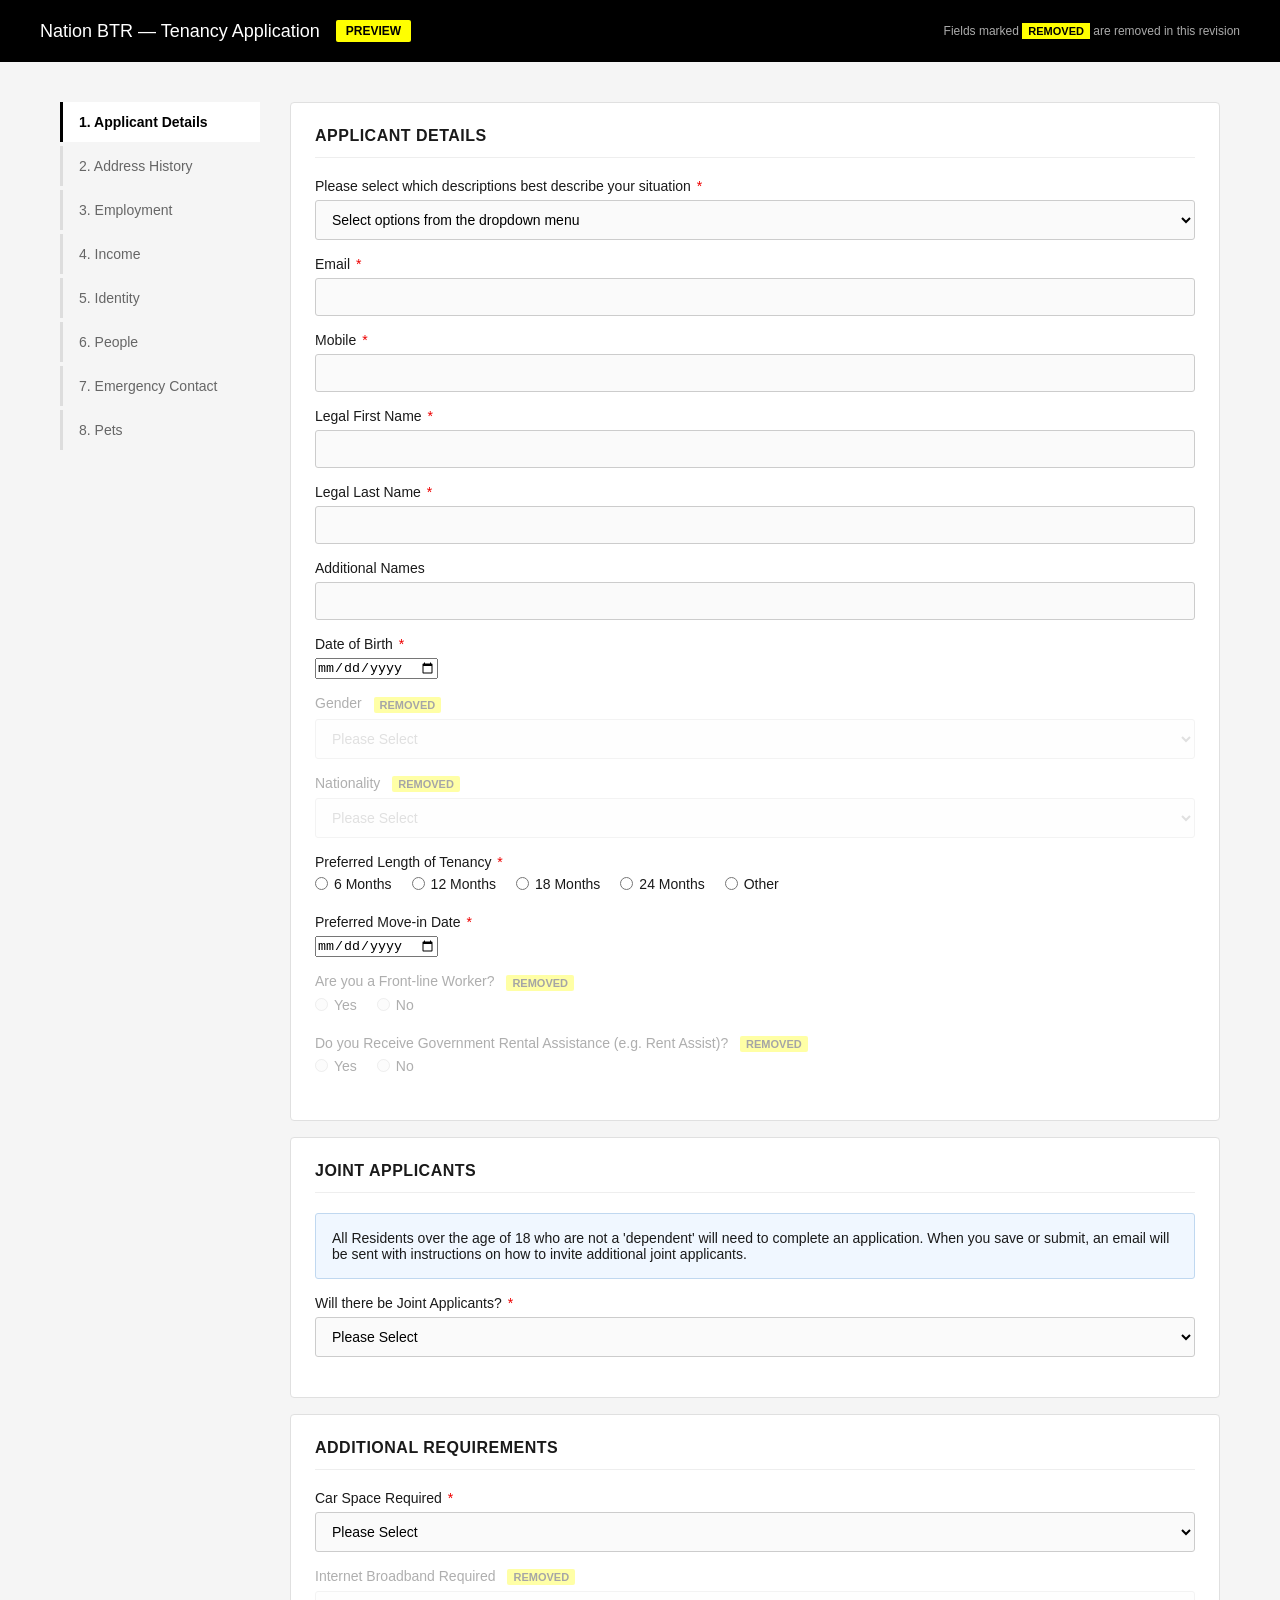
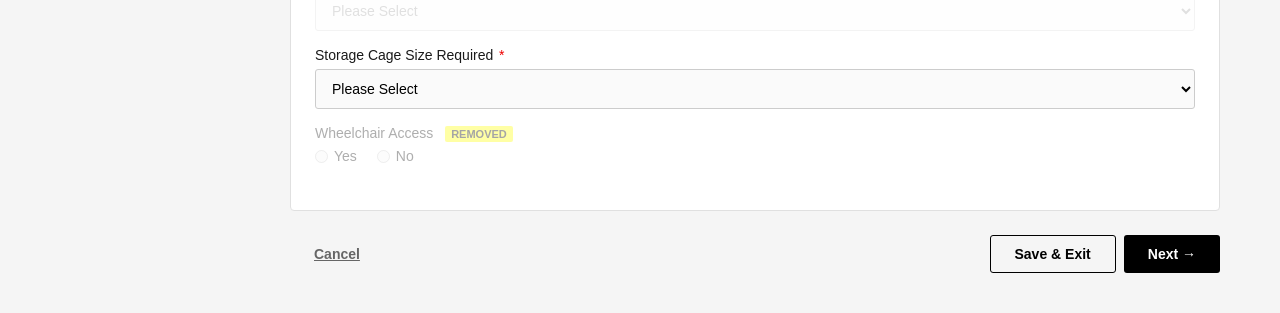
==== commit 2af00fd9: "Replace all text date inputs with native date pickers" ====
--- a/index.html
+++ b/index.html
@@ -96,7 +96,7 @@
                 </div>
                 <div class="field">
                     <label>Date of Birth <span class="req">*</span></label>
-                    <input type="text" name="date_of_birth" class="js-dateinput" placeholder="DD/MM/YYYY">
+                    <input type="date" name="date_of_birth" class="js-dateinput">
                 </div>
                 <div class="field removed">
                     <label>Gender <span class="removed-badge">REMOVED</span></label>
@@ -118,7 +118,7 @@
                 </div>
                 <div class="field">
                     <label>Preferred Move-in Date <span class="req">*</span></label>
-                    <input type="text" name="move_in_date" class="js-movecalendar" placeholder="DD/MM/YYYY">
+                    <input type="date" name="move_in_date" class="js-movecalendar">
                 </div>
                 <div class="field removed">
                     <label>Are you a Front-line Worker? <span class="removed-badge">REMOVED</span></label>
@@ -220,7 +220,7 @@
                 </div>
                 <div class="field">
                     <label>Date you Moved into your Current Address</label>
-                    <input type="text" name="primary_address_move_in_date" class="js-dateinput" placeholder="DD/MM/YYYY" oninput="checkPreviousAddress(this.value)">
+                    <input type="date" name="primary_address_move_in_date" class="js-dateinput" onchange="checkPreviousAddress(this.value)">
                 </div>
 
                 <h3>Reference Details <span style="font-size:11px;font-weight:400;color:#888;text-transform:none">(shown when renting)</span></h3>
@@ -289,11 +289,11 @@
                 <div class="field-row">
                     <div class="field">
                         <label>Previous Address Move In Date</label>
-                        <input type="text" name="secondary_address_move_in_date" class="js-dateinput" placeholder="DD/MM/YYYY">
+                        <input type="date" name="secondary_address_move_in_date" class="js-dateinput">
                     </div>
                     <div class="field">
                         <label>Previous Address Move Out Date</label>
-                        <input type="text" name="secondary_address_move_out_date" class="js-dateinput" placeholder="DD/MM/YYYY">
+                        <input type="date" name="secondary_address_move_out_date" class="js-dateinput">
                     </div>
                 </div>
             </div>
@@ -334,7 +334,7 @@
                 </div>
                 <div class="field">
                     <label>Start Date <span class="req">*</span></label>
-                    <input type="text" name="employment_1_start_date" class="js-dateinput" placeholder="DD/MM/YYYY">
+                    <input type="date" name="employment_1_start_date" class="js-dateinput">
                 </div>
                 <div class="field removed">
                     <label>Are you still Working There? <span class="removed-badge">REMOVED</span></label>
@@ -377,7 +377,7 @@
                 </div>
                 <div class="field">
                     <label>Date Started <span class="req">*</span></label>
-                    <input type="text" name="employment_1_self_date_start" class="js-dateinput" placeholder="DD/MM/YYYY">
+                    <input type="date" name="employment_1_self_date_start" class="js-dateinput">
                 </div>
                 <div class="field">
                     <label>Proof of Self Employment <span class="req">*</span></label>
@@ -652,9 +652,7 @@
 function checkPreviousAddress(val) {
     var section = document.getElementById('previousAddressSection');
     if (!val) { section.classList.add('hidden'); return; }
-    var parts = val.split('/');
-    if (parts.length !== 3 || parts[2].length !== 4) { section.classList.add('hidden'); return; }
-    var moveIn = new Date(parseInt(parts[2]), parseInt(parts[1]) - 1, parseInt(parts[0]));
+    var moveIn = new Date(val); // type="date" returns YYYY-MM-DD — parses directly
     if (isNaN(moveIn)) { section.classList.add('hidden'); return; }
     var monthsAgo = (new Date() - moveIn) / (1000 * 60 * 60 * 24 * 30.44);
     section.classList.toggle('hidden', monthsAgo >= 12);
